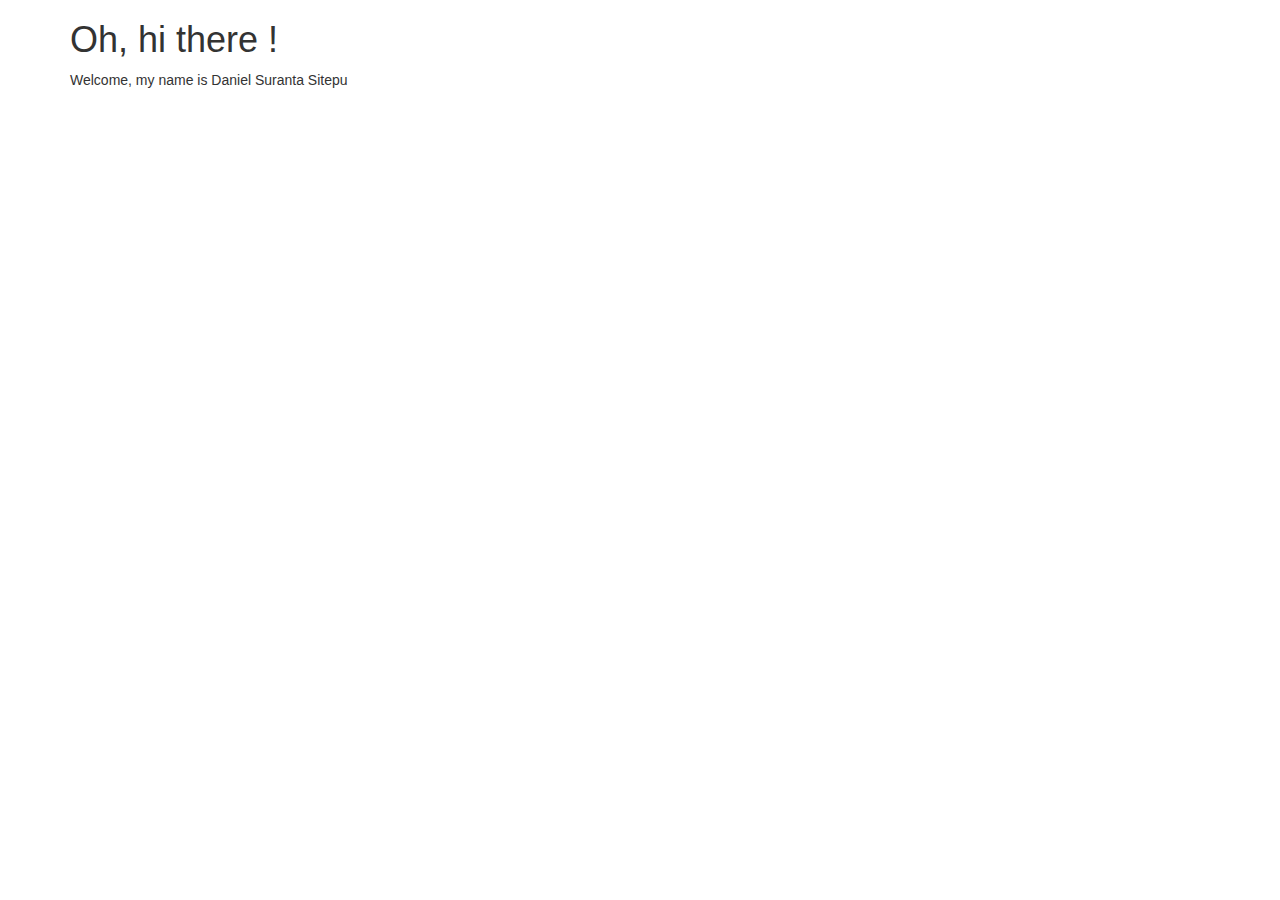
==== index.html @ 3eb16be6 "Update index.html" ====
<!DOCTYPE html>
<html lang="en">
<head>
  <title>Daniel Suranta Sitepu</title>
  <meta charset="utf-8">
  <meta name="viewport" content="width=device-width, initial-scale=1">
  <link rel="stylesheet" href="https://maxcdn.bootstrapcdn.com/bootstrap/3.4.0/css/bootstrap.min.css">
  <script src="https://ajax.googleapis.com/ajax/libs/jquery/3.4.1/jquery.min.js"></script>
  <script src="https://maxcdn.bootstrapcdn.com/bootstrap/3.4.0/js/bootstrap.min.js"></script>
</head>

<body>
    <div class="container">
    <h1>Oh, hi there !</h1>
    <p>Welcome, my name is Daniel Suranta Sitepu</p>
    </div>
</body>

</html>
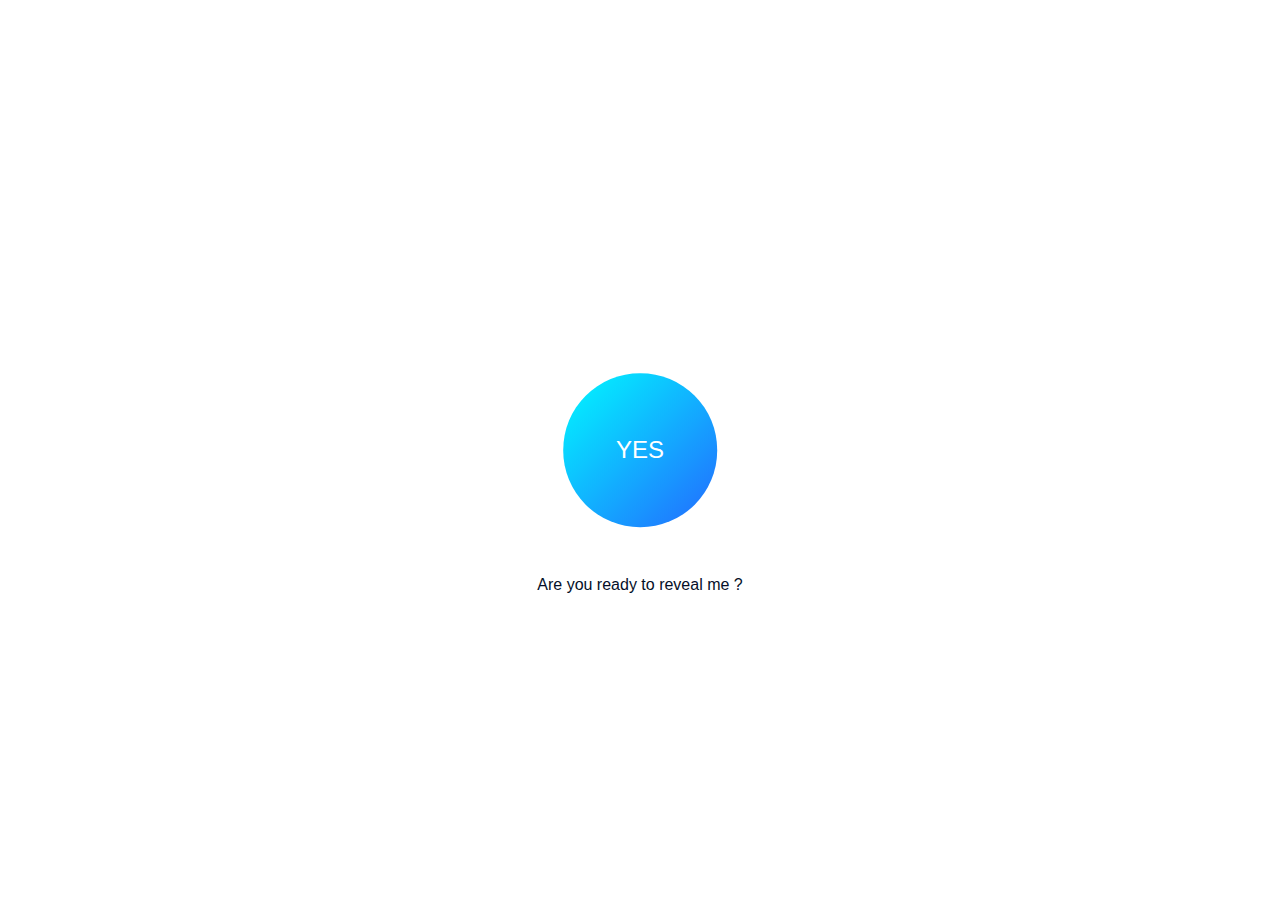
==== commit 00325832: "Update 14Jan" ====
--- a/index.html
+++ b/index.html
@@ -1,19 +1,34 @@
 <!DOCTYPE html>
 <html lang="en">
+
 <head>
   <title>Daniel Suranta Sitepu</title>
+
   <meta charset="utf-8">
   <meta name="viewport" content="width=device-width, initial-scale=1">
+
   <link rel="stylesheet" href="https://maxcdn.bootstrapcdn.com/bootstrap/3.4.0/css/bootstrap.min.css">
+  <link rel="stylesheet" href="style/main.css">
+
   <script src="https://ajax.googleapis.com/ajax/libs/jquery/3.4.1/jquery.min.js"></script>
   <script src="https://maxcdn.bootstrapcdn.com/bootstrap/3.4.0/js/bootstrap.min.js"></script>
+  <script src="script/script.js"></script>
+
 </head>
 
 <body>
-    <div class="container">
+  <div id="overlay">
+    <div id="overlayBigScreen"></div>
+    <div id="overlayButton" onclick="overlayOff()">
+      <div id="overlayText" onclick="overlayOff()">YES</div></div>
+    <div id="overlayParagraph">Are you ready to reveal me ?</div>
+  </div>
+
+  <div class="container" style="color: rgb(250,195,50);">
     <h1>Oh, hi there !</h1>
-    <p>Welcome, my name is Daniel Suranta Sitepu</p>
-    </div>
+    <p id="demo"></p>
+    <p id="demo2"></p>
+  </div>
 </body>
 
-</html>
+</html>--- a/style/main.css
+++ b/style/main.css
@@ -0,0 +1,141 @@
+body {
+    background-color: rgb(5, 15, 40);
+}
+
+#overlay {
+    position: fixed;
+    display: none;
+    width: 100%;
+    height: 100%;
+    top: 0;
+    left: 0;
+    right: 0;
+    bottom: 0;
+    background-color: rgb(255, 255, 255);
+    z-index: 2;
+}
+
+#overlayButton:hover {
+    background: rgb(5, 15, 40);
+    -webkit-animation-name: animHover1;
+    -webkit-animation-duration: 0.5s;
+    animation-name: animHover1;
+    animation-duration: 0.5s;
+}
+
+@-webkit-keyframes animHover1 {
+    from {
+        background: linear-gradient(to right bottom, rgb(0, 250, 255), rgb(35, 105, 255));
+    }
+    to {
+        background: rgb(5, 15, 40);
+    }
+}
+
+@keyframes animHover1 {
+    from {
+        background: linear-gradient(to right bottom, rgb(0, 250, 255), rgb(35, 105, 255));
+    }
+    to {
+        background: rgb(5, 15, 40);
+    }
+}
+
+#overlayButton {
+    position: absolute;
+    text-align: center;
+    font-size: 20px;
+    padding: 6%;
+    top: 50%;
+    left: 50%;
+    border-color: rgb(5, 15, 40);
+    background: linear-gradient(to right bottom, rgb(0, 250, 255), rgb(35, 105, 255));
+    color: white;
+    border-radius: 50%;
+    z-index: 3;
+    transform: translate(-50%, -50%);
+    -ms-transform: translate(-50%, -50%);
+    cursor: pointer;
+}
+
+#overlayBigScreen {
+    position: absolute;
+    text-align: center;
+    font-size: 20px;
+    padding: 0%;
+    top: 50%;
+    left: 50%;
+    border-color: rgb(5, 15, 40);
+    background: rgb(5, 15, 40);
+    color: white;
+    border-radius: 50%;
+    z-index: 2;
+    transform: translate(-50%, -50%);
+    -ms-transform: translate(-50%, -50%);
+    cursor: pointer;
+}
+
+.oBSBIG {
+    -webkit-animation-name: animBigger1;
+    -webkit-animation-duration: 0.5s;
+    animation-name: animBigger1;
+    animation-duration: 0.5s;
+}
+
+@-webkit-keyframes animBigger1 {
+    from {
+        -webkit-transform: scale( 0);
+        -moz-transform: scale( 0);
+        -o-transform: scale( 0);
+        -ms-transform: scale( 0);
+        transform: scale( 0);
+    }
+    to {
+        -webkit-transform: scale(15);
+        -moz-transform: scale(15);
+        -o-transform: scale(15);
+        -ms-transform: scale(15);
+        transform: scale(15);
+    }
+}
+
+@keyframes animBigger1 {
+    from {
+        -webkit-transform: scale( 0);
+        -moz-transform: scale( 0);
+        -o-transform: scale( 0);
+        -ms-transform: scale( 0);
+        transform: scale( 0);
+    }
+    to {
+        -webkit-transform: scale(15);
+        -moz-transform: scale(15);
+        -o-transform: scale(15);
+        -ms-transform: scale(15);
+        transform: scale(15);
+    }
+}
+
+#overlayText {
+    position: absolute;
+    top: 50%;
+    left: 50%;
+    font-size: x-large;
+    color: white;
+    z-index: 3;
+    transform: translate(-50%, -50%);
+    -ms-transform: translate(-50%, -50%);
+    cursor: pointer;
+}
+
+#overlayParagraph {
+    position: absolute;
+    font-size: medium;
+    top: 65%;
+    left: 50%;
+    color: rgb(5, 15, 40);
+    z-index: 3;
+    transform: translate(-50%, -50%);
+    -ms-transform: translate(-50%, -50%);
+
+}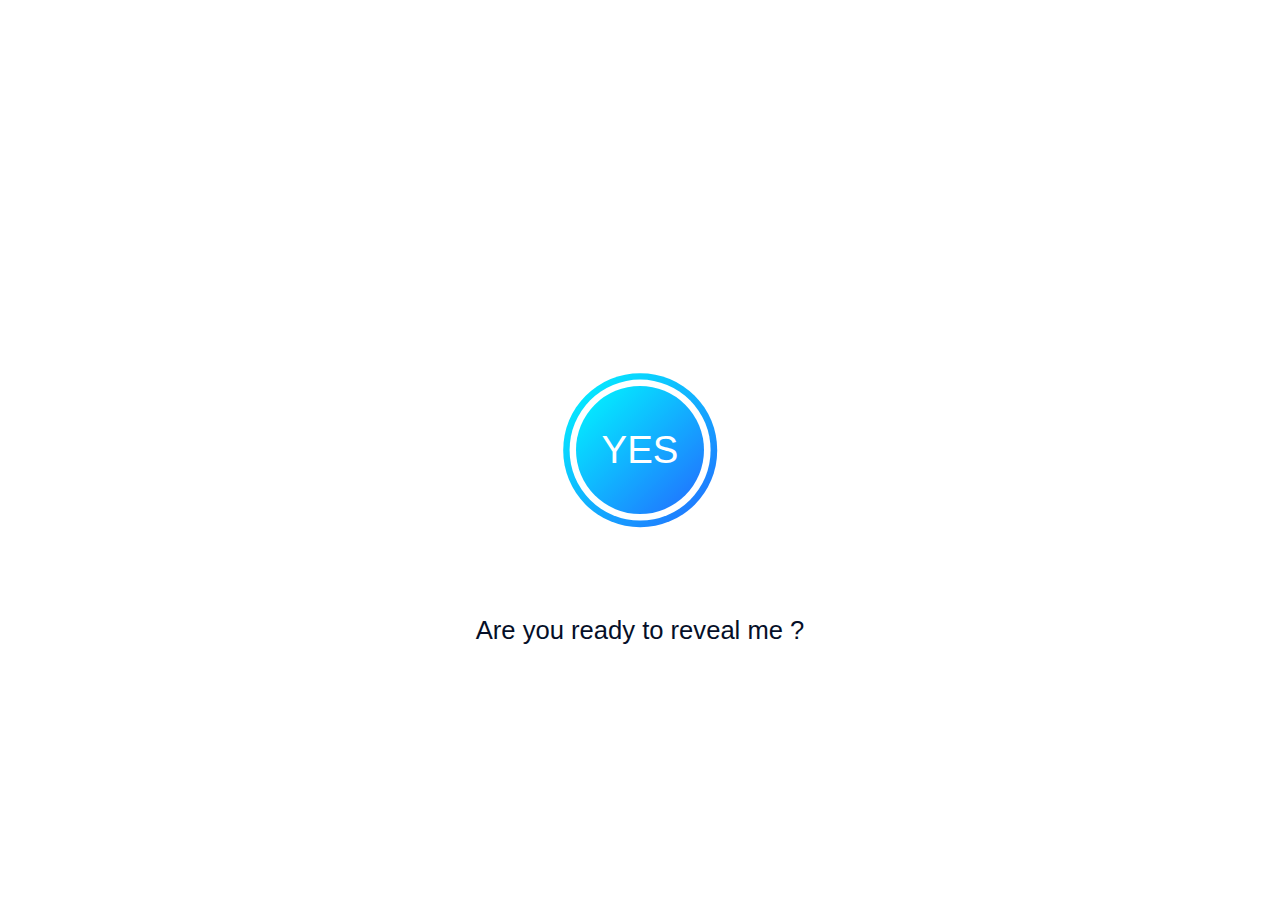
==== commit e721731a: "Effect" ====
--- a/index.html
+++ b/index.html
@@ -17,10 +17,12 @@
 </head>
 
 <body>
+  <div class="overlayBigScreen"></div>
   <div id="overlay">
-    <div id="overlayBigScreen"></div>
     <div id="overlayButton" onclick="overlayOff()">
       <div id="overlayText" onclick="overlayOff()">YES</div></div>
+    <div id="overlaySpace"></div>
+    <div id="overlayBorder"></div>
     <div id="overlayParagraph">Are you ready to reveal me ?</div>
   </div>
 
--- a/style/main.css
+++ b/style/main.css
@@ -17,27 +17,38 @@
 
 #overlayButton:hover {
     background: rgb(5, 15, 40);
+    height: 200vw;
+    width: 200vw;
     -webkit-animation-name: animHover1;
-    -webkit-animation-duration: 0.5s;
+    -webkit-animation-duration: 1s;
     animation-name: animHover1;
-    animation-duration: 0.5s;
+    animation-duration: 1s;
 }
 
 @-webkit-keyframes animHover1 {
     from {
         background: linear-gradient(to right bottom, rgb(0, 250, 255), rgb(35, 105, 255));
+        height: 10vw;
+        width: 10vw;
     }
     to {
         background: rgb(5, 15, 40);
+        height: 200vw;
+        width: 200vw;
+        
     }
 }
 
 @keyframes animHover1 {
     from {
         background: linear-gradient(to right bottom, rgb(0, 250, 255), rgb(35, 105, 255));
+        height: 10vw;
+        width: 10vw;
     }
     to {
         background: rgb(5, 15, 40);
+        height: 200vw;
+        width: 200vw;
     }
 }
 
@@ -45,74 +56,93 @@
     position: absolute;
     text-align: center;
     font-size: 20px;
-    padding: 6%;
+    height: 10vw;
+    width: 10vw;
     top: 50%;
     left: 50%;
     border-color: rgb(5, 15, 40);
     background: linear-gradient(to right bottom, rgb(0, 250, 255), rgb(35, 105, 255));
     color: white;
     border-radius: 50%;
-    z-index: 3;
+    z-index: 4;
     transform: translate(-50%, -50%);
     -ms-transform: translate(-50%, -50%);
     cursor: pointer;
 }
 
-#overlayBigScreen {
+#overlaySpace {
+    position: absolute;
+    height: 11vw;
+    width: 11vw;
+    top: 50%;
+    left: 50%;
+    border-color: rgb(5, 15, 40);
+    background: white;
+    border-radius: 50%;
+    z-index: 3;
+    transform: translate(-50%, -50%);
+    -ms-transform: translate(-50%, -50%);
+}
+
+#overlayBorder {
+    position: absolute;
+    height: 12vw;
+    width: 12vw;
+    top: 50%;
+    left: 50%;
+    border-color: rgb(5, 15, 40);
+    background: linear-gradient(to right bottom, rgb(0, 250, 255), rgb(35, 105, 255));
+    border-radius: 50%;
+    z-index: 2;
+    transform: translate(-50%, -50%);
+    -ms-transform: translate(-50%, -50%);
+}
+
+.overlayBigScreen {
     position: absolute;
     text-align: center;
     font-size: 20px;
-    padding: 0%;
+    height: 0vw;
+    width: 0vw;
     top: 50%;
     left: 50%;
     border-color: rgb(5, 15, 40);
     background: rgb(5, 15, 40);
     color: white;
     border-radius: 50%;
-    z-index: 2;
+    z-index: 5;
     transform: translate(-50%, -50%);
     -ms-transform: translate(-50%, -50%);
     cursor: pointer;
+    -webkit-transition-duration: 2s;
+    -webkit-transition-property: all;
+    -webkit-transition-timing-function: ease-in-out;
 }
 
-.oBSBIG {
-    -webkit-animation-name: animBigger1;
-    -webkit-animation-duration: 0.5s;
-    animation-name: animBigger1;
-    animation-duration: 0.5s;
+.overlayBigScreen.big {
+    height: 50vw;
+    width: 50vw;
 }
 
 @-webkit-keyframes animBigger1 {
     from {
-        -webkit-transform: scale( 0);
-        -moz-transform: scale( 0);
-        -o-transform: scale( 0);
-        -ms-transform: scale( 0);
-        transform: scale( 0);
+        height: 0vw;
+        width: 0vw;
     }
     to {
-        -webkit-transform: scale(15);
-        -moz-transform: scale(15);
-        -o-transform: scale(15);
-        -ms-transform: scale(15);
-        transform: scale(15);
+        height: 30vw;
+        width: 30vw;
     }
 }
 
 @keyframes animBigger1 {
     from {
-        -webkit-transform: scale( 0);
-        -moz-transform: scale( 0);
-        -o-transform: scale( 0);
-        -ms-transform: scale( 0);
-        transform: scale( 0);
+        height: 0vw;
+        width: 0vw;
     }
     to {
-        -webkit-transform: scale(15);
-        -moz-transform: scale(15);
-        -o-transform: scale(15);
-        -ms-transform: scale(15);
-        transform: scale(15);
+        height: 30vw;
+        width: 30vw;
     }
 }
 
@@ -120,7 +150,7 @@
     position: absolute;
     top: 50%;
     left: 50%;
-    font-size: x-large;
+    font-size: 3vw;
     color: white;
     z-index: 3;
     transform: translate(-50%, -50%);
@@ -130,12 +160,27 @@
 
 #overlayParagraph {
     position: absolute;
-    font-size: medium;
-    top: 65%;
+    font-size: 2vw;
+    top: 70%;
     left: 50%;
     color: rgb(5, 15, 40);
     z-index: 3;
     transform: translate(-50%, -50%);
     -ms-transform: translate(-50%, -50%);
+}
 
+@media only screen and (max-width: 768px) {
+    #overlayButton {
+        height: 20vw;
+        width: 20vw;
+    }
+
+    #overlayText {
+        font-size: 6vw;
+    }
+    
+    #overlayParagraph {
+        font-size: 4vw;
+        top: 60%;
+    }
 }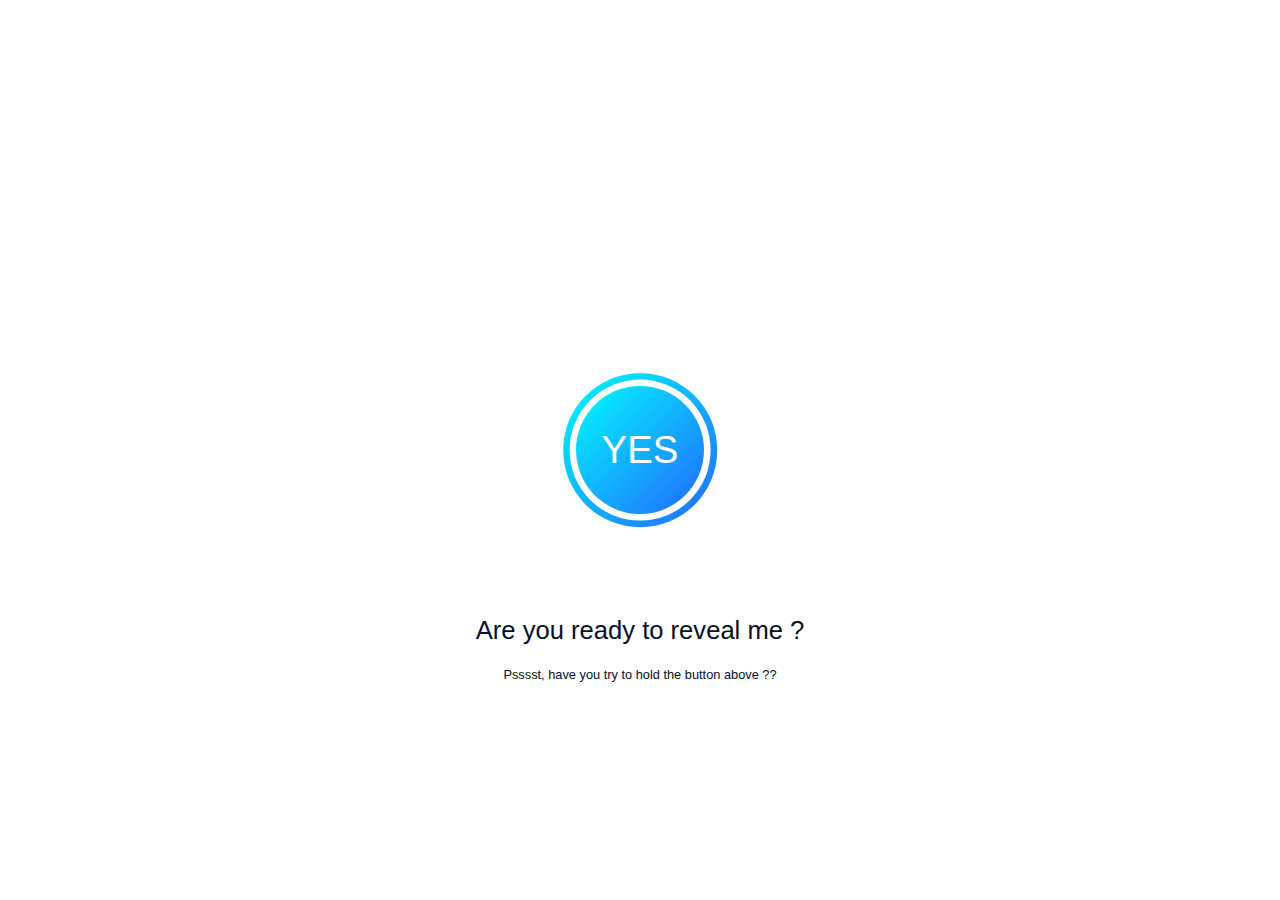
==== commit 44a4ac30: "Jos" ====
--- a/index.html
+++ b/index.html
@@ -24,6 +24,7 @@
     <div id="overlaySpace"></div>
     <div id="overlayBorder"></div>
     <div id="overlayParagraph">Are you ready to reveal me ?</div>
+    <div id="overlayParagraph2">Psssst, have you try to hold the button above ??</div>
   </div>
 
   <div class="container" style="color: rgb(250,195,50);">
--- a/style/main.css
+++ b/style/main.css
@@ -169,6 +169,17 @@
     -ms-transform: translate(-50%, -50%);
 }
 
+#overlayParagraph2 {
+    position: absolute;
+    font-size: 1vw;
+    top: 75%;
+    left: 50%;
+    color: rgb(5, 15, 40);
+    z-index: 3;
+    transform: translate(-50%, -50%);
+    -ms-transform: translate(-50%, -50%);
+}
+
 @media only screen and (max-width: 768px) {
     #overlayButton {
         height: 20vw;
@@ -183,4 +194,19 @@
         font-size: 4vw;
         top: 60%;
     }
+
+    #overlayParagraph2 {
+        font-size: 2vw;
+        top: 65%;
+    }
+
+    #overlaySpace {
+        height: 22vw;
+        width: 22vw;
+    }
+    
+    #overlayBorder {
+        height: 24vw;
+        width: 24vw;
+    }
 }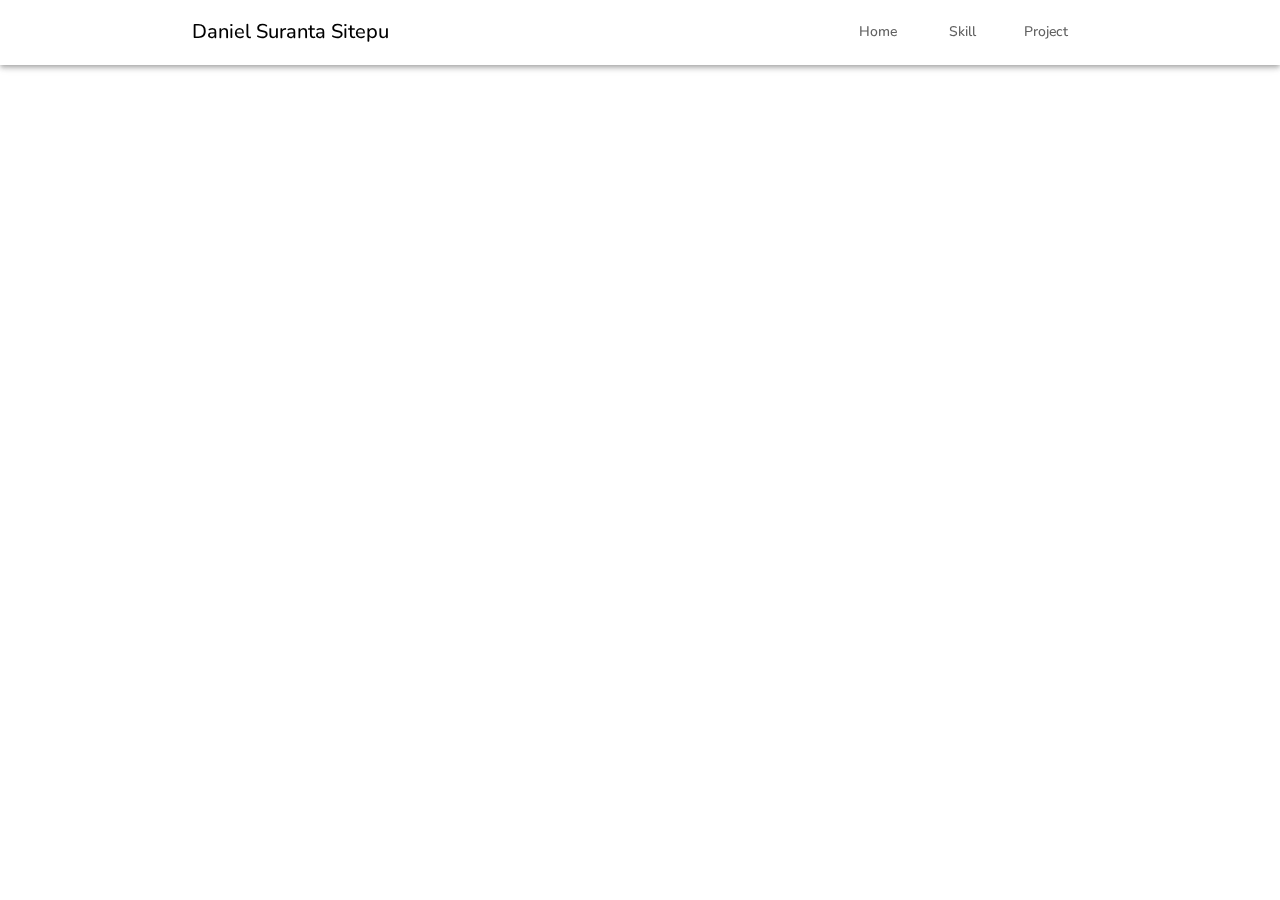
==== commit 216abdcd: "v1React Release" ====
--- a/index.html
+++ b/index.html
@@ -1,37 +1 @@
-<!DOCTYPE html>
-<html lang="en">
-
-<head>
-  <title>Daniel Suranta Sitepu</title>
-
-  <meta charset="utf-8">
-  <meta name="viewport" content="width=device-width, initial-scale=1">
-
-  <link rel="stylesheet" href="https://maxcdn.bootstrapcdn.com/bootstrap/3.4.0/css/bootstrap.min.css">
-  <link rel="stylesheet" href="style/main.css">
-
-  <script src="https://ajax.googleapis.com/ajax/libs/jquery/3.4.1/jquery.min.js"></script>
-  <script src="https://maxcdn.bootstrapcdn.com/bootstrap/3.4.0/js/bootstrap.min.js"></script>
-  <script src="script/script.js"></script>
-
-</head>
-
-<body>
-  <div class="overlayBigScreen"></div>
-  <div id="overlay">
-    <div id="overlayButton" onclick="overlayOff()">
-      <div id="overlayText" onclick="overlayOff()">YES</div></div>
-    <div id="overlaySpace"></div>
-    <div id="overlayBorder"></div>
-    <div id="overlayParagraph">Are you ready to reveal me ?</div>
-    <div id="overlayParagraph2">Psssst, have you try to hold the button above ??</div>
-  </div>
-
-  <div class="container" style="color: rgb(250,195,50);">
-    <h1>Oh, hi there !</h1>
-    <p id="demo"></p>
-    <p id="demo2"></p>
-  </div>
-</body>
-
-</html>+<!doctype html><html lang="en"><head><meta charset="utf-8"/><link rel="icon" href="/ProfileFix.png"/><meta name="viewport" content="width=device-width,initial-scale=1"/><meta name="theme-color" content="#000000"/><meta name="description" content="Web site created using create-react-app"/><link rel="apple-touch-icon" href="/logo192.png"/><link rel="manifest" href="/manifest.json"/><title>Daniel's Portfolio</title><link href="/static/css/main.aa66cd62.chunk.css" rel="stylesheet"></head><body><noscript>You need to enable JavaScript to run this app.</noscript><div id="root"></div><script>!function(e){function r(r){for(var n,l,f=r[0],i=r[1],p=r[2],c=0,s=[];c<f.length;c++)l=f[c],Object.prototype.hasOwnProperty.call(o,l)&&o[l]&&s.push(o[l][0]),o[l]=0;for(n in i)Object.prototype.hasOwnProperty.call(i,n)&&(e[n]=i[n]);for(a&&a(r);s.length;)s.shift()();return u.push.apply(u,p||[]),t()}function t(){for(var e,r=0;r<u.length;r++){for(var t=u[r],n=!0,f=1;f<t.length;f++){var i=t[f];0!==o[i]&&(n=!1)}n&&(u.splice(r--,1),e=l(l.s=t[0]))}return e}var n={},o={1:0},u=[];function l(r){if(n[r])return n[r].exports;var t=n[r]={i:r,l:!1,exports:{}};return e[r].call(t.exports,t,t.exports,l),t.l=!0,t.exports}l.m=e,l.c=n,l.d=function(e,r,t){l.o(e,r)||Object.defineProperty(e,r,{enumerable:!0,get:t})},l.r=function(e){"undefined"!=typeof Symbol&&Symbol.toStringTag&&Object.defineProperty(e,Symbol.toStringTag,{value:"Module"}),Object.defineProperty(e,"__esModule",{value:!0})},l.t=function(e,r){if(1&r&&(e=l(e)),8&r)return e;if(4&r&&"object"==typeof e&&e&&e.__esModule)return e;var t=Object.create(null);if(l.r(t),Object.defineProperty(t,"default",{enumerable:!0,value:e}),2&r&&"string"!=typeof e)for(var n in e)l.d(t,n,function(r){return e[r]}.bind(null,n));return t},l.n=function(e){var r=e&&e.__esModule?function(){return e.default}:function(){return e};return l.d(r,"a",r),r},l.o=function(e,r){return Object.prototype.hasOwnProperty.call(e,r)},l.p="/";var f=this["webpackJsonpportfolio-v1"]=this["webpackJsonpportfolio-v1"]||[],i=f.push.bind(f);f.push=r,f=f.slice();for(var p=0;p<f.length;p++)r(f[p]);var a=i;t()}([])</script><script src="/static/js/2.38e58dd3.chunk.js"></script><script src="/static/js/main.62ae038c.chunk.js"></script></body></html>--- a/static/css/main.aa66cd62.chunk.css
+++ b/static/css/main.aa66cd62.chunk.css
@@ -0,0 +1,2 @@
+@import url(https://fonts.googleapis.com/css2?family=Nunito&family=Roboto&display=swap);body,html{font-family:"Nunito",sans-serif;background-color:#fff}.container{padding-left:15%;padding-right:15%;margin:100px auto 0;max-width:1200px}a{text-decoration:none}
+/*# sourceMappingURL=main.aa66cd62.chunk.css.map */